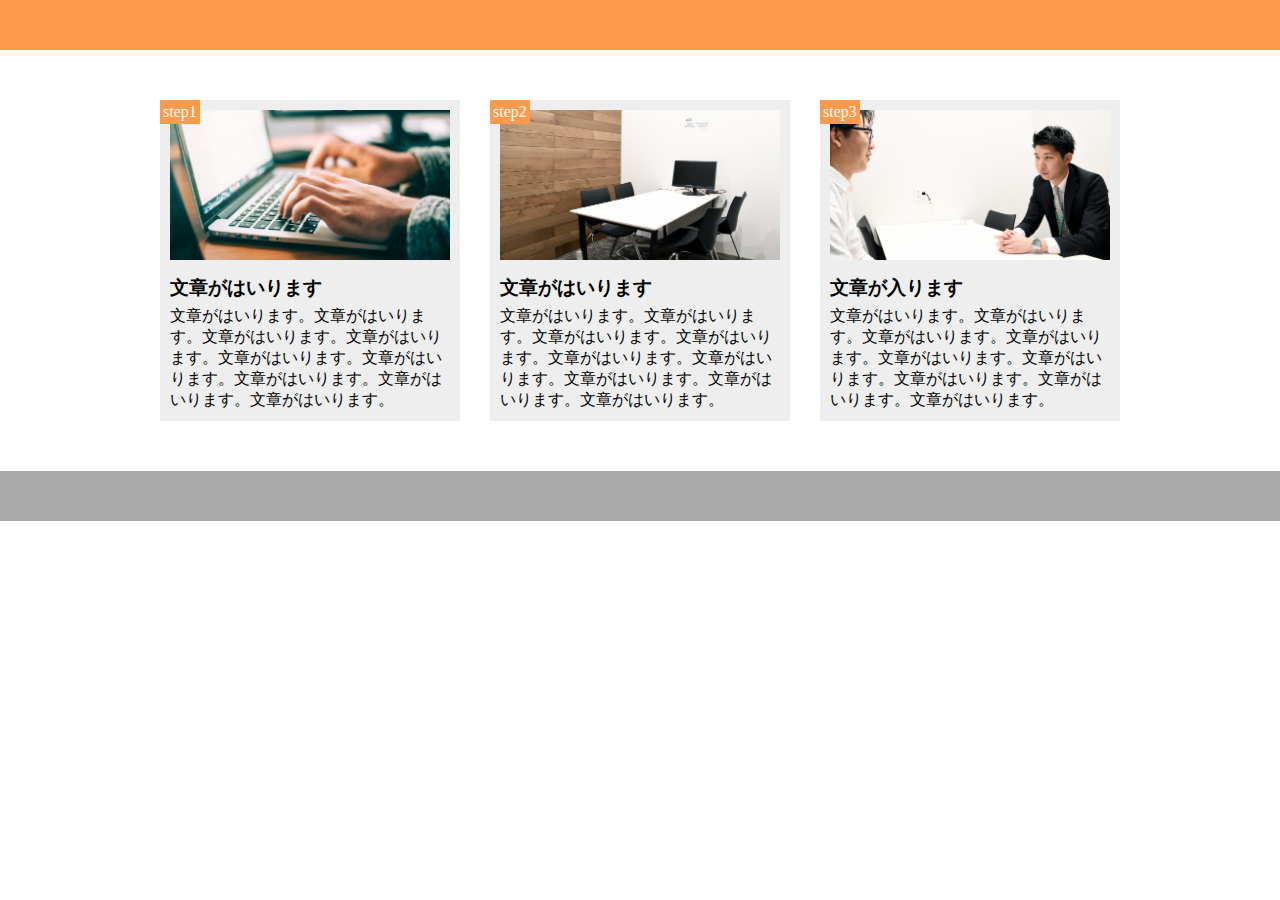
==== index.html @ 0de6675d "課題1" ====
<!DOCTYPE html>
<html lang="ja">

<head>
  <meta charset="UTF-8" />
  <meta name="viewport" content="width=device-width,initial-scale=1.0">
  <title>課題</title>
  <link rel="stylesheet" href="style.css" />
</head>

<body>
  <header></header>
  <main>
    <div class="step-box">
      <div class="step-img1"></div>
      <span class="step-nom">step1</span>
      <h3 class="title">文章がはいります</h3>
      <p class="text">
        文章がはいります。文章がはいります。文章がはいります。文章がはいります。文章がはいります。文章がはいります。文章がはいります。文章がはいります。文章がはいります。
      </p>
    </div>
    <div class="step-box">
      <div class="step-img2"></div>
      <span class="step-nom">step2</span>
      <h3 class="title">文章がはいります</h3>
      <p class="text">
        文章がはいります。文章がはいります。文章がはいります。文章がはいります。文章がはいります。文章がはいります。文章がはいります。文章がはいります。文章がはいります。
      </p>
    </div>
    <div class="step-box">
      <div class="step-img3"></div>
      <span class="step-nom">step3</span>
      <h3 class="title">文章が入ります</h3>
      <p class="text">
        文章がはいります。文章がはいります。文章がはいります。文章がはいります。文章がはいります。文章がはいります。文章がはいります。文章がはいります。文章がはいります。
      </p>
    </div>
  </main>
  <footer></footer>
</body>

</html>
---- style.css ----
* {
  box-sizing: border-box;
  margin: 0;
  padding: 0;
}

header {
  height: 50px;
  background-color: #ff9a4b;
}

main{
  width: 960px;
  margin: 50px auto;
  display: flex;
}

.step-box{
  width: 300px;
  margin-right: 30px;
  padding: 10px;
  position: relative;
  background-color: #eee;
}

.step-box:last-child{
  margin-right: 0;
}

.step-img1{
  height: 150px;
  background-image: url(img/flow01.png);
 background-position: bottom;
 background-size: cover;
}

.step-img2{
  height: 150px;
  background-image: url(img/flow02.png);
  background-position: bottom;
  background-size: cover;
}

.step-img3{
  height: 150px;
  background-image: url(img/flow03.png);
  background-position: bottom;
  background-size: cover;
}

.step-nom{
  padding: 3px;
  position: absolute;
  top: 0;
  left: 0;
  background-color: #ff9a4b;
  color: #fff;
}

.title{
  margin: 15px 0 5px;
}

footer{
  height: 50px;
  background-color: #aaa
}

@media screen and (max-width:768px){
  header {
    width: 100%;
  }  

  main{
    width: 100%;
    display: block;
  }

  footer{
    width: 100%;
  }
}
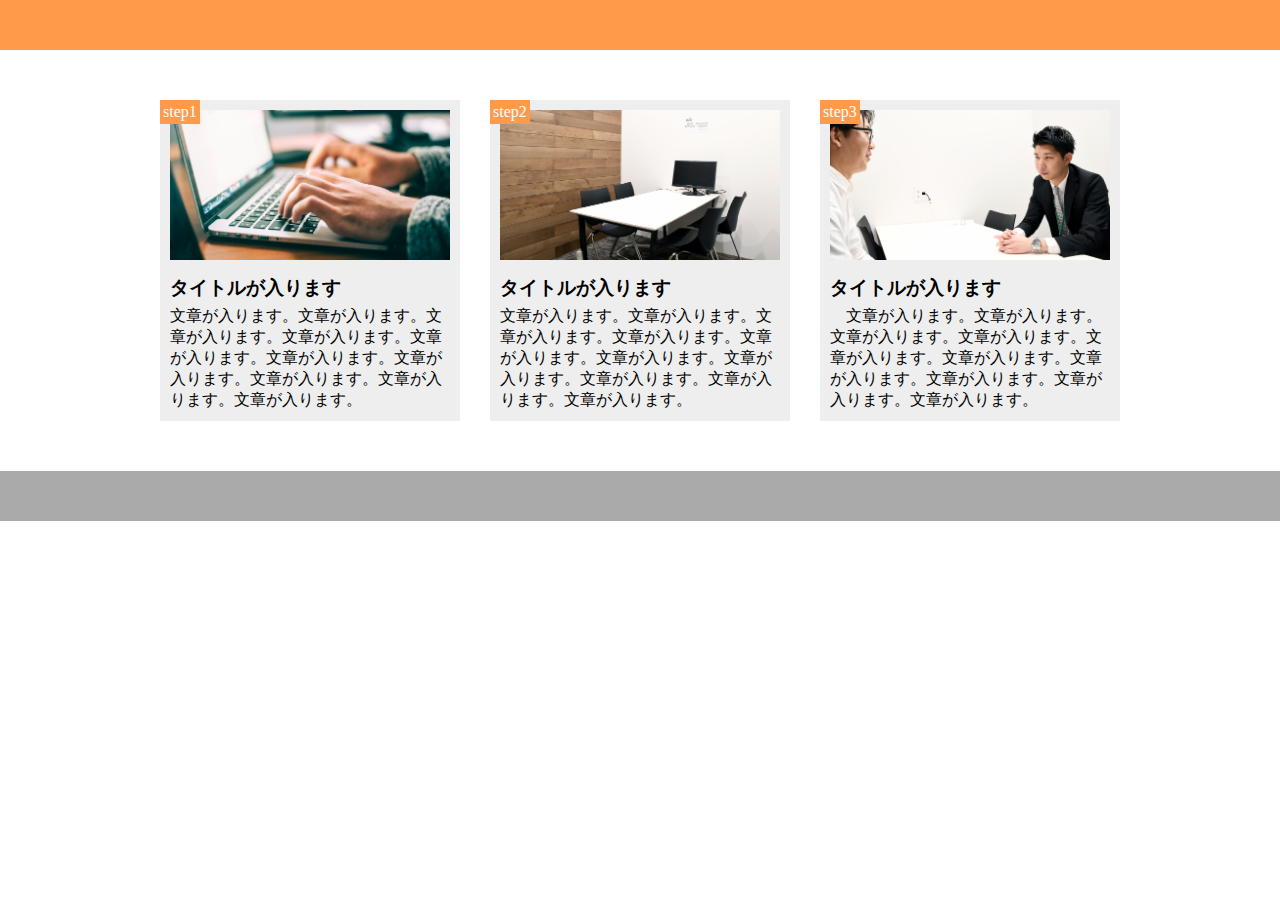
==== commit 0bf2d503: "課題　修正" ====
--- a/index.html
+++ b/index.html
@@ -14,25 +14,25 @@
     <div class="step-box">
       <div class="step-img1"></div>
       <span class="step-nom">step1</span>
-      <h3 class="title">文章がはいります</h3>
+      <h3 class="title">タイトルが入ります</h3>
       <p class="text">
-        文章がはいります。文章がはいります。文章がはいります。文章がはいります。文章がはいります。文章がはいります。文章がはいります。文章がはいります。文章がはいります。
+        文章が入ります。文章が入ります。文章が入ります。文章が入ります。文章が入ります。文章が入ります。文章が入ります。文章が入ります。文章が入ります。文章が入ります。
       </p>
     </div>
     <div class="step-box">
       <div class="step-img2"></div>
       <span class="step-nom">step2</span>
-      <h3 class="title">文章がはいります</h3>
+      <h3 class="title">タイトルが入ります</h3>
       <p class="text">
-        文章がはいります。文章がはいります。文章がはいります。文章がはいります。文章がはいります。文章がはいります。文章がはいります。文章がはいります。文章がはいります。
+        文章が入ります。文章が入ります。文章が入ります。文章が入ります。文章が入ります。文章が入ります。文章が入ります。文章が入ります。文章が入ります。文章が入ります。
       </p>
     </div>
     <div class="step-box">
       <div class="step-img3"></div>
       <span class="step-nom">step3</span>
-      <h3 class="title">文章が入ります</h3>
+      <h3 class="title">タイトルが入ります</h3>
       <p class="text">
-        文章がはいります。文章がはいります。文章がはいります。文章がはいります。文章がはいります。文章がはいります。文章がはいります。文章がはいります。文章がはいります。
+        　文章が入ります。文章が入ります。文章が入ります。文章が入ります。文章が入ります。文章が入ります。文章が入ります。文章が入ります。文章が入ります。文章が入ります。
       </p>
     </div>
   </main>
--- a/style.css
+++ b/style.css
@@ -74,6 +74,16 @@
   main{
     width: 100%;
     display: block;
+    justify-content: center;
+  }
+
+  .step-box{
+    width: 90%;
+    margin: 0 5% 20px 5%;
+  }
+
+  .step-box:last-child{
+    margin-bottom: 20px;
   }
 
   footer{
